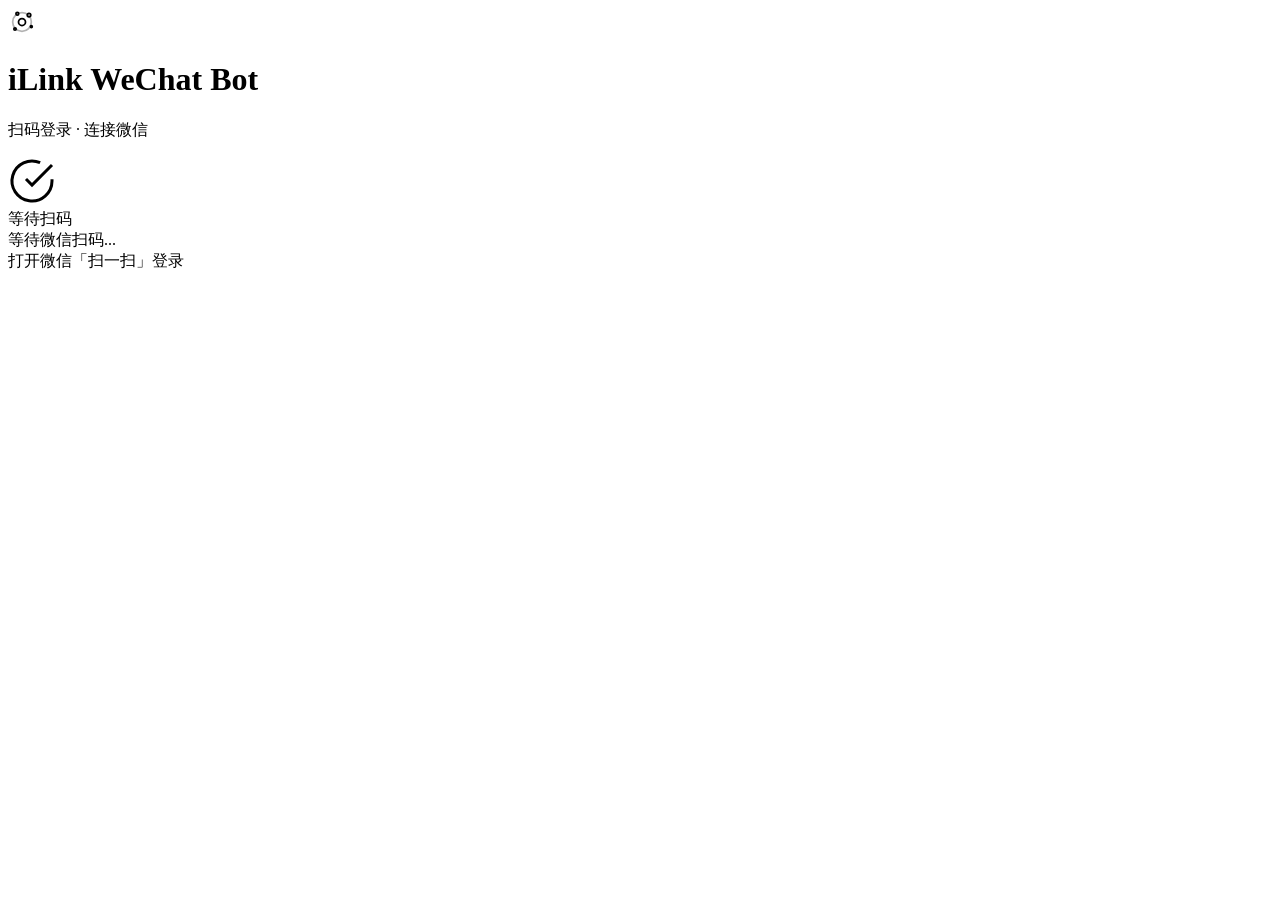
==== src/main/resources/static/index.html @ 2dbdba1d "登陆页面更新" ====
<!DOCTYPE html>
<html lang="zh-CN">
<head>
    <meta charset="UTF-8">
    <meta name="viewport" content="width=device-width, initial-scale=1.0">
    <title>iLink WeChat Bot</title>
    <link rel="stylesheet" href="/css/style.css">
    <script src="/js/qrcode.min.js"></script>
    <script src="/js/three.min.js"></script>
</head>
<body>
    <div id="three-container"></div>

    <div class="login-card">
        <div class="card-header">
            <div class="logo-icon">
                <svg viewBox="0 0 24 24" width="28" height="28" fill="none" stroke="currentColor" stroke-width="1.5">
                    <circle cx="12" cy="12" r="8" opacity="0.3"/>
                    <circle cx="12" cy="12" r="3"/>
                    <circle cx="18" cy="6" r="1.5"/>
                    <circle cx="6" cy="18" r="1"/>
                    <circle cx="20" cy="16" r="0.8"/>
                    <circle cx="8" cy="5" r="1.2"/>
                </svg>
            </div>
            <h1>iLink WeChat Bot</h1>
            <p class="subtitle">扫码登录 · 连接微信</p>
        </div>

        <div class="qr-section">
            <div class="qr-wrapper">
                <div id="qrcode"></div>
                <div class="qr-overlay" id="qrOverlay">
                    <div class="qr-overlay-icon">
                        <svg viewBox="0 0 24 24" width="48" height="48" fill="none" stroke="currentColor" stroke-width="1.5" id="statusIcon">
                            <path d="M22 11.08V12a10 10 0 1 1-5.93-9.14"/>
                            <polyline points="22 4 12 14.01 9 11.01"/>
                        </svg>
                    </div>
                    <span class="qr-overlay-text" id="statusText">等待扫码</span>
                </div>
            </div>
        </div>

        <div class="status-bar" id="statusBar">
            <div class="status-dot" id="statusDot"></div>
            <span id="statusLabel">等待微信扫码...</span>
        </div>

        <div class="card-footer">
            <span class="hint-text">打开微信「扫一扫」登录</span>
            <div class="particles-decoration">
                <span class="dot"></span>
                <span class="dot"></span>
                <span class="dot"></span>
                <span class="dot"></span>
                <span class="dot"></span>
            </div>
        </div>
    </div>

    <script src="/js/qrLogin.js"></script>
</body>
</html>
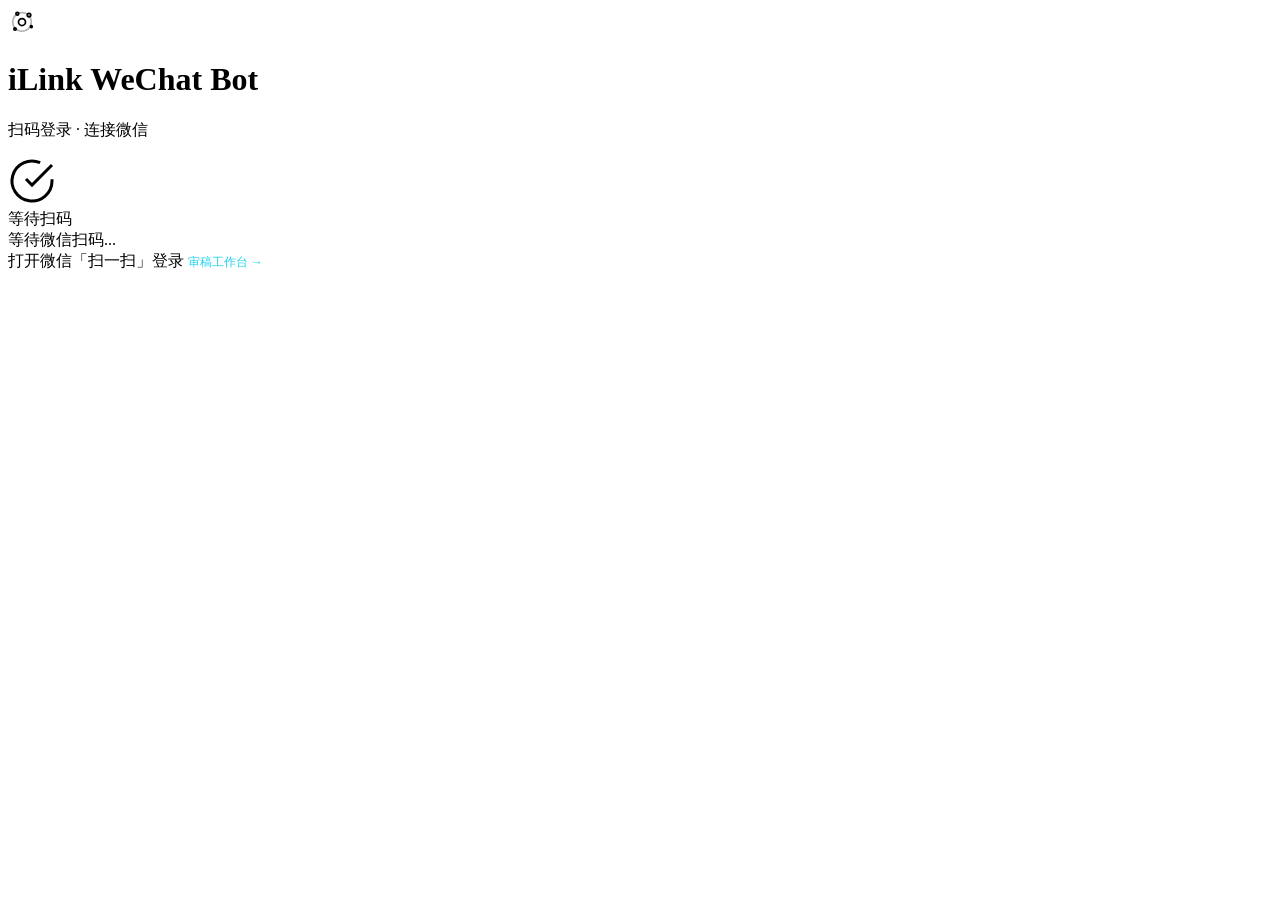
==== commit d7259616: "feat: 新增审稿工作台前端页面（报告 + 修改稿 Diff）" ====
--- a/src/main/resources/static/index.html
+++ b/src/main/resources/static/index.html
@@ -49,6 +49,7 @@
 
         <div class="card-footer">
             <span class="hint-text">打开微信「扫一扫」登录</span>
+            <a href="/review.html" class="hint-text workbench-link" style="color:#22d3ee;text-decoration:none;font-size:12px;">审稿工作台 →</a>
             <div class="particles-decoration">
                 <span class="dot"></span>
                 <span class="dot"></span>
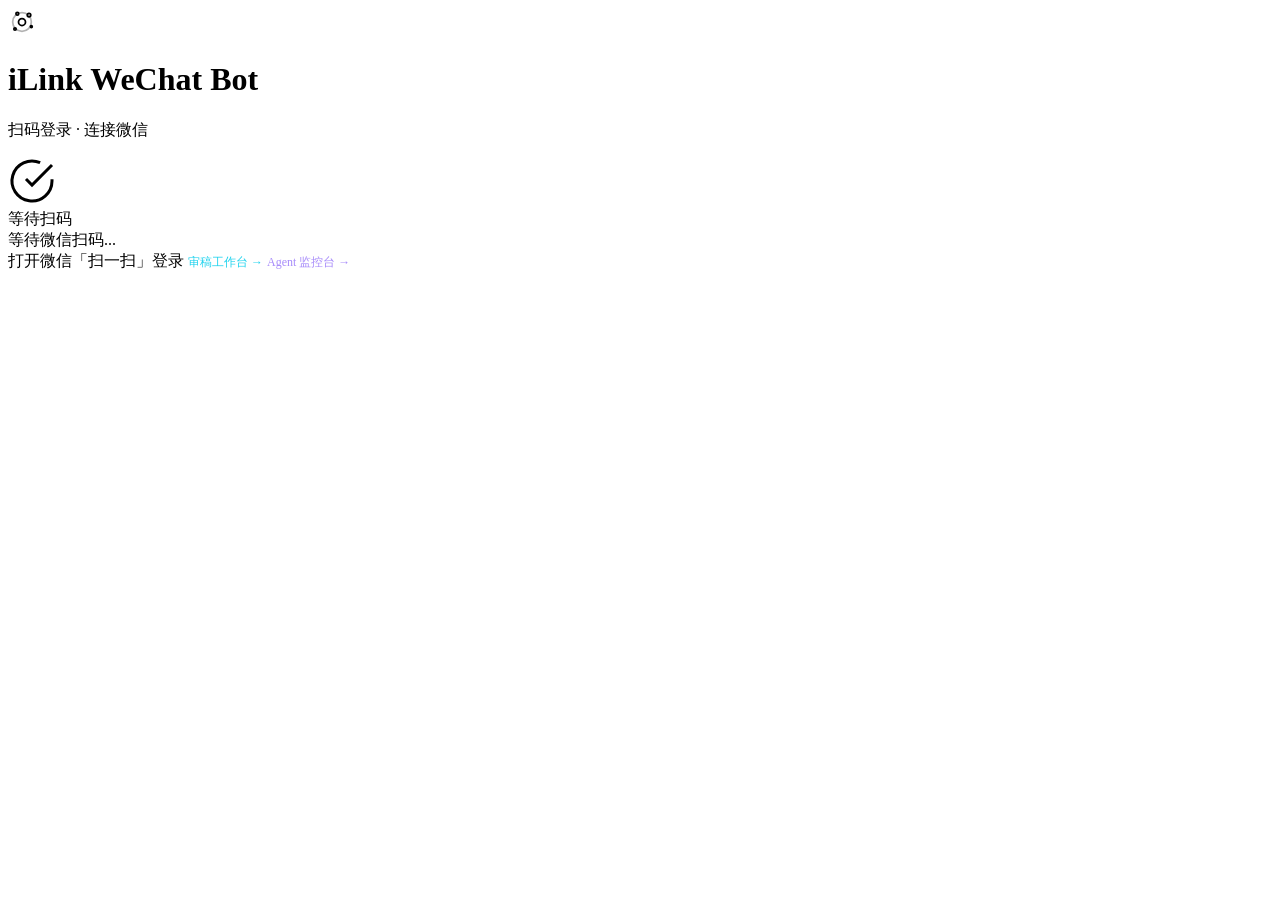
==== commit 5d77c1bd: "feat: 新增 Agent 运行监控台并修复长文本审稿路由被 LLM 短路" ====
--- a/src/main/resources/static/index.html
+++ b/src/main/resources/static/index.html
@@ -50,6 +50,7 @@
         <div class="card-footer">
             <span class="hint-text">打开微信「扫一扫」登录</span>
             <a href="/review.html" class="hint-text workbench-link" style="color:#22d3ee;text-decoration:none;font-size:12px;">审稿工作台 →</a>
+            <a href="/monitor.html" class="hint-text workbench-link" style="color:#a78bfa;text-decoration:none;font-size:12px;">Agent 监控台 →</a>
             <div class="particles-decoration">
                 <span class="dot"></span>
                 <span class="dot"></span>
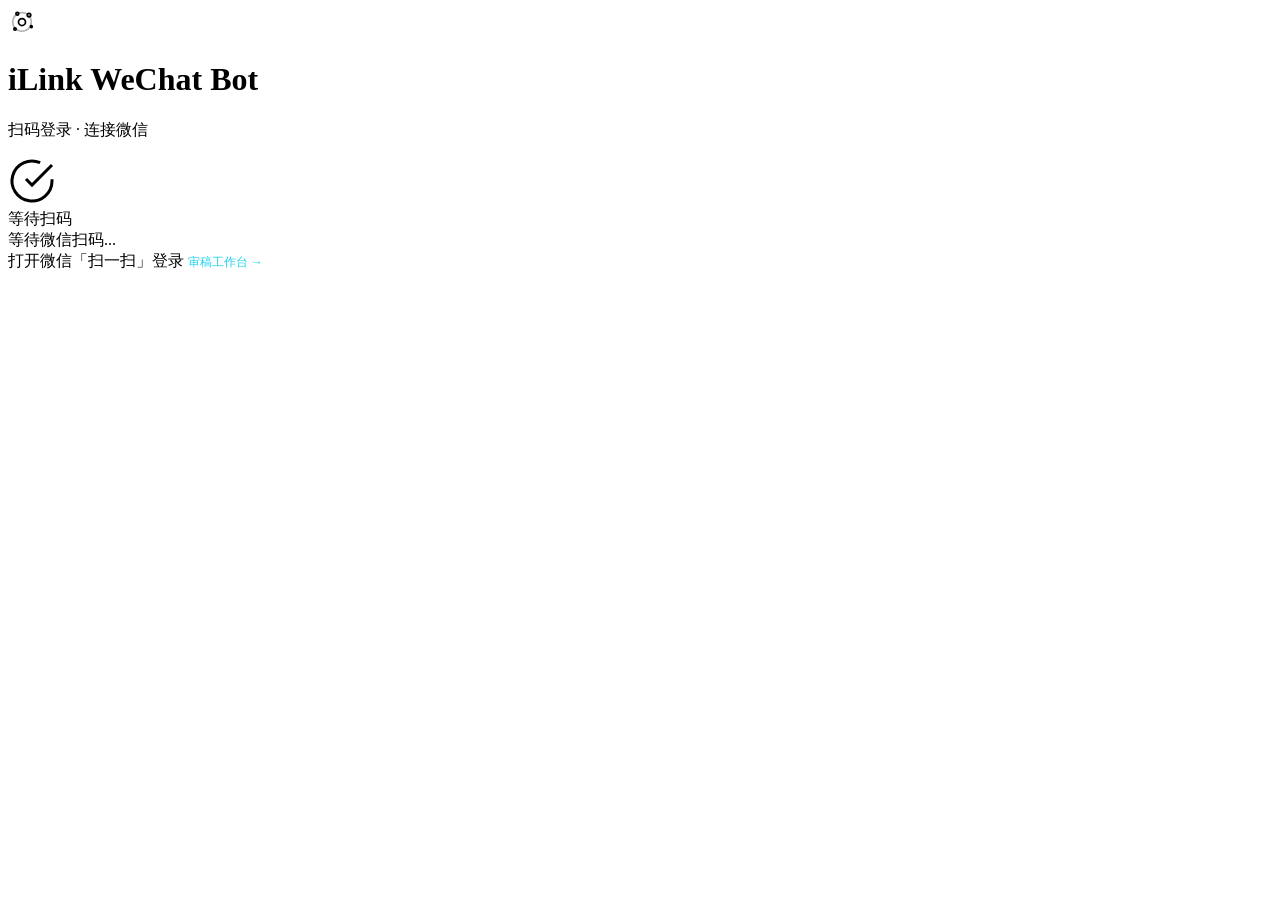
==== commit c9e39db2: "github获取文本优化" ====
--- a/src/main/resources/static/index.html
+++ b/src/main/resources/static/index.html
@@ -50,7 +50,6 @@
         <div class="card-footer">
             <span class="hint-text">打开微信「扫一扫」登录</span>
             <a href="/review.html" class="hint-text workbench-link" style="color:#22d3ee;text-decoration:none;font-size:12px;">审稿工作台 →</a>
-            <a href="/monitor.html" class="hint-text workbench-link" style="color:#a78bfa;text-decoration:none;font-size:12px;">Agent 监控台 →</a>
             <div class="particles-decoration">
                 <span class="dot"></span>
                 <span class="dot"></span>
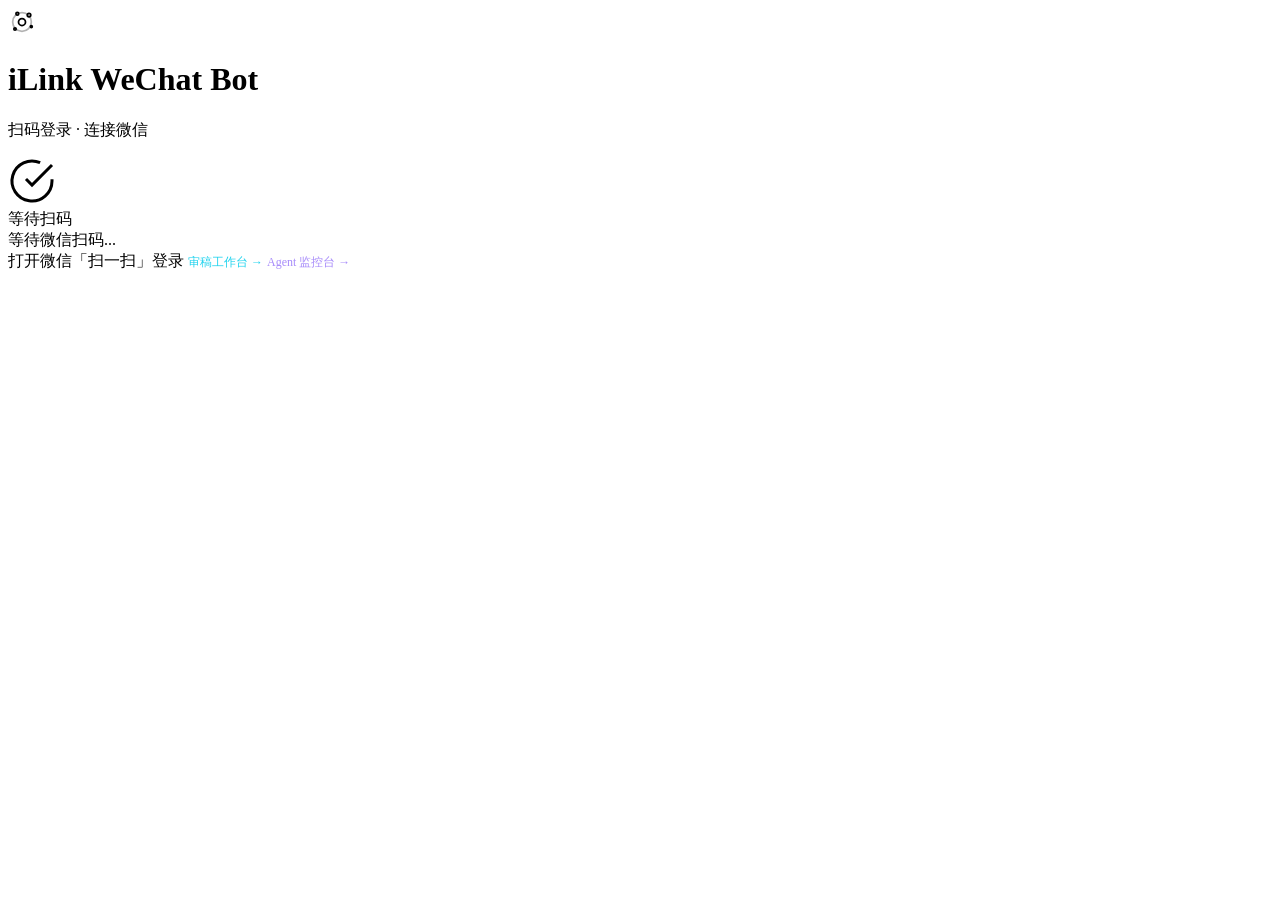
==== commit 078c55d7: "Merge pull request #62 from piperinazhang/feat/agent-monitor feat: 新增 Agent 运行监控台并修复长文本审稿路由被 LLM 短路" ====
--- a/src/main/resources/static/index.html
+++ b/src/main/resources/static/index.html
@@ -50,6 +50,7 @@
         <div class="card-footer">
             <span class="hint-text">打开微信「扫一扫」登录</span>
             <a href="/review.html" class="hint-text workbench-link" style="color:#22d3ee;text-decoration:none;font-size:12px;">审稿工作台 →</a>
+            <a href="/monitor.html" class="hint-text workbench-link" style="color:#a78bfa;text-decoration:none;font-size:12px;">Agent 监控台 →</a>
             <div class="particles-decoration">
                 <span class="dot"></span>
                 <span class="dot"></span>
